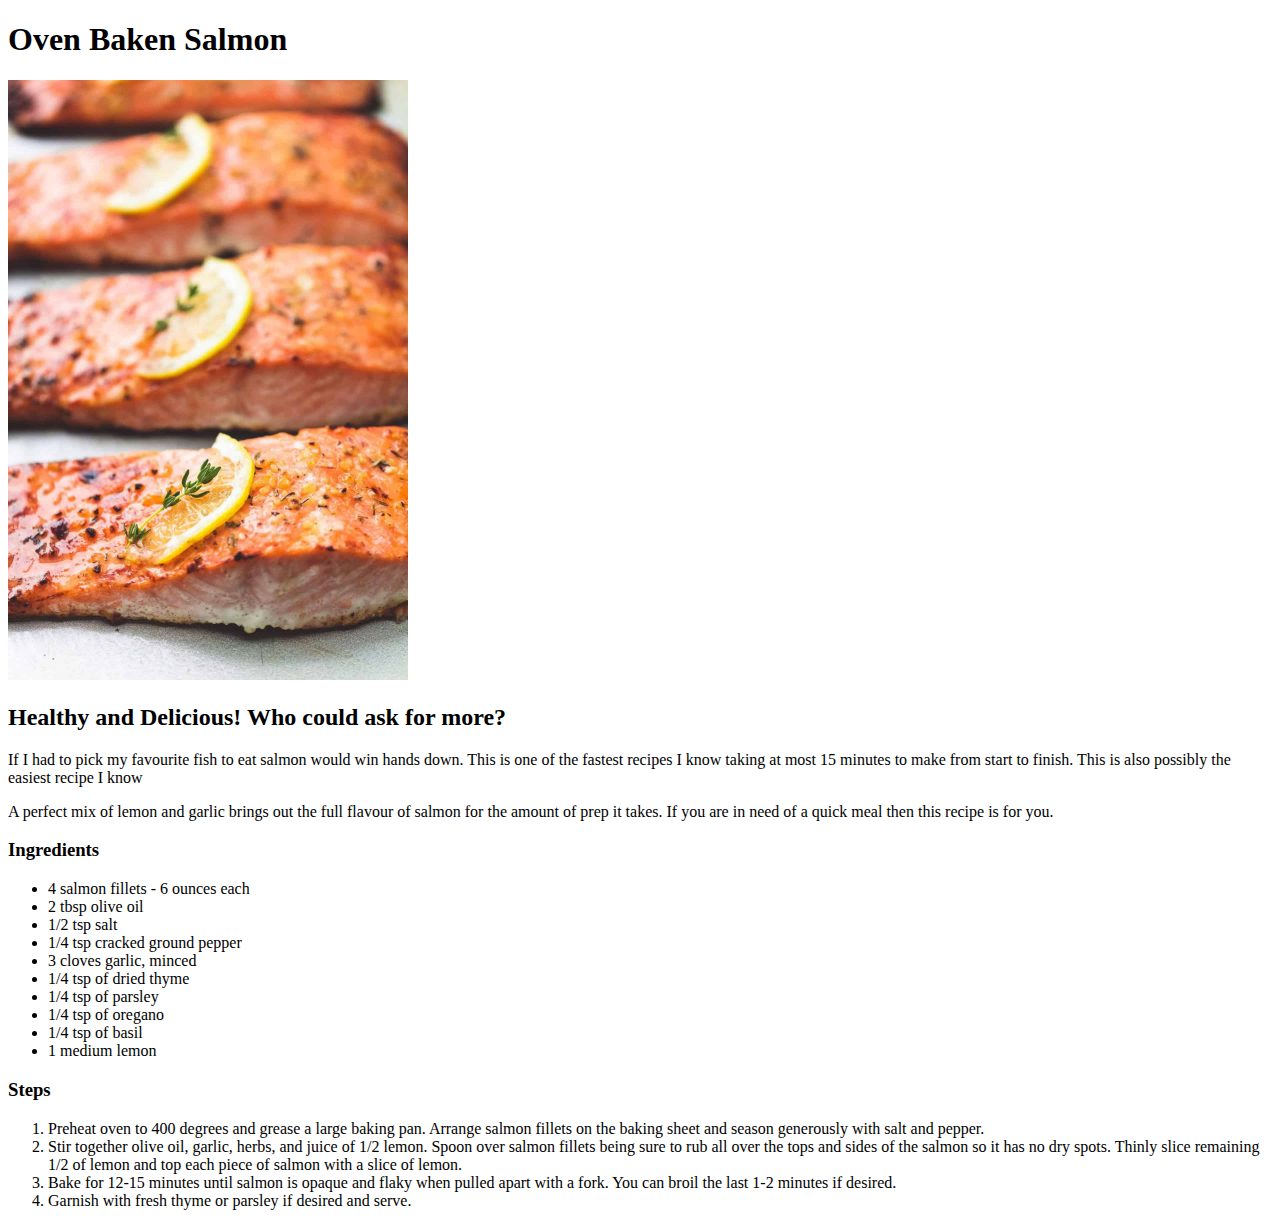
==== recipes/baked-salmon.html @ d7e359ca "Adds baked-salmon.html a recipe for oven baked salmon" ====
<!DOCTYPE html>
<html lang="en">
    <head>
        <meta charset="utf-8">
        <title>Oven Baken Salmon</title>
    </head>

    <body>
        <h1>Oven Baken Salmon</h1>

        <img src="../images/baked-salmon-image.jpg" alt="Oven Baked Salmon" width="400">
    
        <h2>Healthy and Delicious! Who could ask for more?</h2>

        <p>If I had to pick my favourite fish to eat salmon would win hands down.
            This is one of the fastest recipes I know taking at most 15 minutes
            to make from start to finish. This is also possibly the easiest recipe
            I know
        </p>

        <p>A perfect mix of lemon and garlic brings out the full flavour of salmon
            for the amount of prep it takes. If you are in need of a quick meal then
            this recipe is for you.
        </p>

        <h3>Ingredients</h3>

        <ul>
            <li>4 salmon fillets - 6 ounces each</li>
            <li>2 tbsp olive oil</li>
            <li>1/2 tsp salt</li>
            <li>1/4 tsp cracked ground pepper</li>
            <li>3 cloves garlic, minced</li>
            <li>1/4 tsp of dried thyme</li>
            <li>1/4 tsp of parsley</li>
            <li>1/4 tsp of oregano</li>
            <li>1/4 tsp of basil</li>
            <li>1 medium lemon</li>
        </ul>

        <h3>Steps</h3>

        <ol>
            <li>Preheat oven to 400 degrees and grease a large baking pan. Arrange 
                salmon fillets on the baking sheet and season generously with salt 
                and pepper.</li>

            <li>Stir together olive oil, garlic, herbs, and juice of 1/2 lemon. 
                Spoon over salmon fillets being sure to rub all over the tops and 
                sides of the salmon so it has no dry spots. Thinly slice remaining 
                1/2 of lemon and top each piece of salmon with a slice of lemon.</li>

            <li>Bake for 12-15 minutes until salmon is opaque and flaky when pulled 
                apart with a fork. You can broil the last 1-2 minutes if desired.</li>

            <li>Garnish with fresh thyme or parsley if desired and serve.</li>
        </ol>
    </body>
</html>
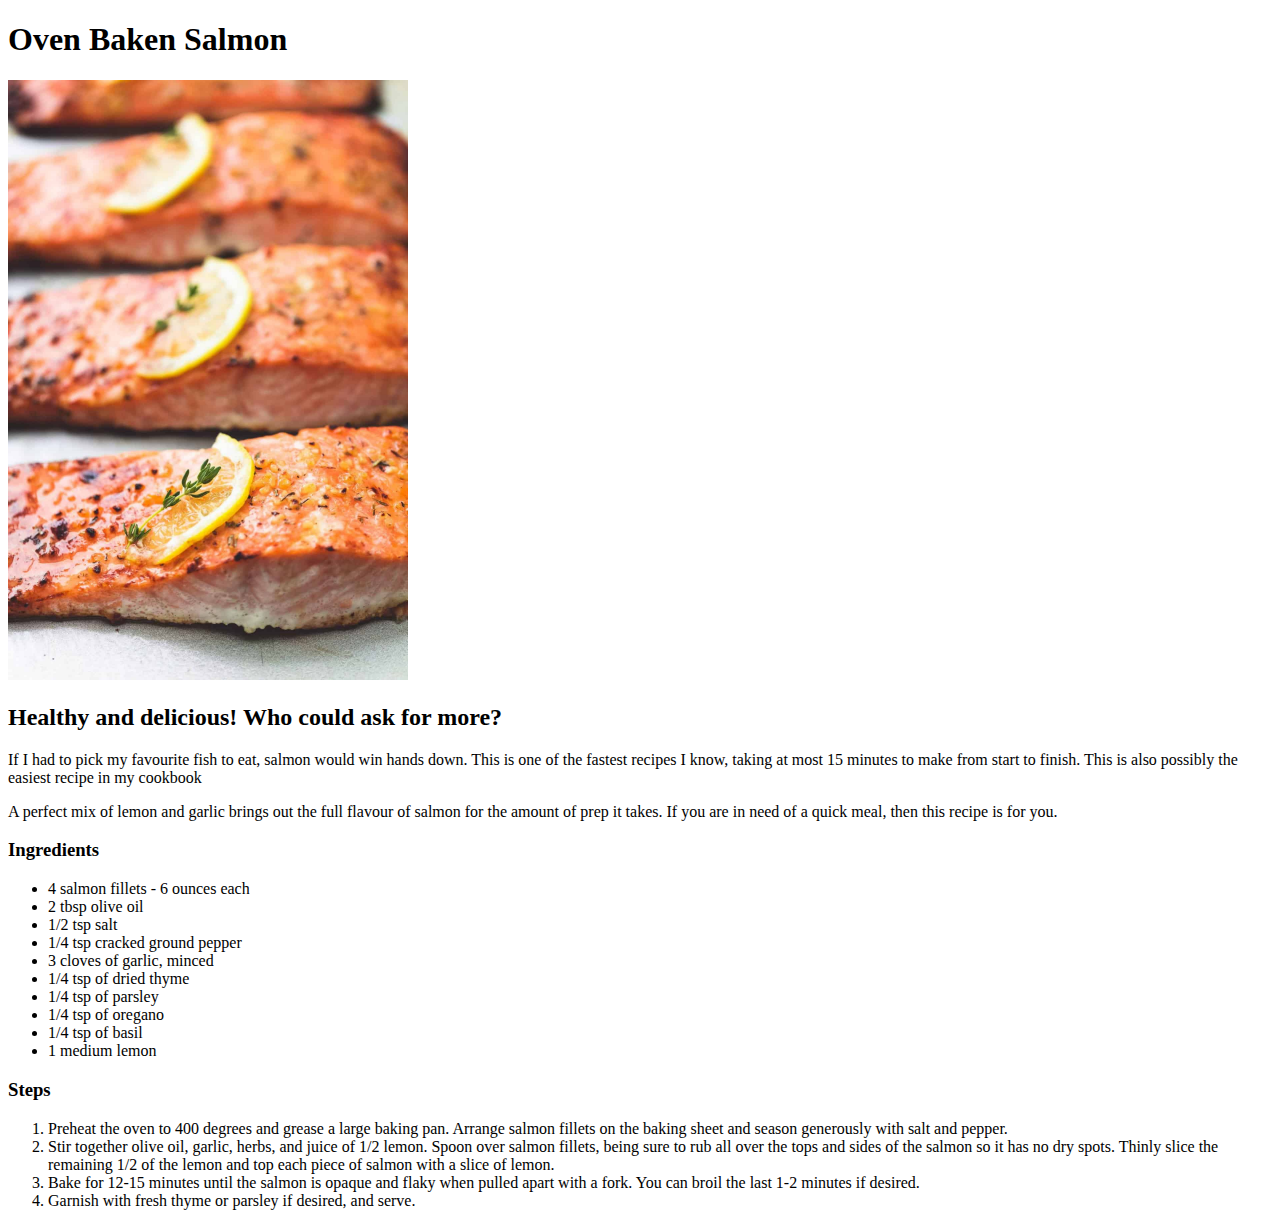
==== commit e6a7a2d7: "Fixes gramar among all files" ====
--- a/recipes/baked-salmon.html
+++ b/recipes/baked-salmon.html
@@ -10,16 +10,16 @@
 
         <img src="../images/baked-salmon-image.jpg" alt="Oven Baked Salmon" width="400">
     
-        <h2>Healthy and Delicious! Who could ask for more?</h2>
+        <h2>Healthy and delicious! Who could ask for more?</h2>
 
-        <p>If I had to pick my favourite fish to eat salmon would win hands down.
-            This is one of the fastest recipes I know taking at most 15 minutes
+        <p>If I had to pick my favourite fish to eat, salmon would win hands down.
+            This is one of the fastest recipes I know, taking at most 15 minutes
             to make from start to finish. This is also possibly the easiest recipe
-            I know
+            in my cookbook
         </p>
 
         <p>A perfect mix of lemon and garlic brings out the full flavour of salmon
-            for the amount of prep it takes. If you are in need of a quick meal then
+            for the amount of prep it takes. If you are in need of a quick meal, then
             this recipe is for you.
         </p>
 
@@ -30,7 +30,7 @@
             <li>2 tbsp olive oil</li>
             <li>1/2 tsp salt</li>
             <li>1/4 tsp cracked ground pepper</li>
-            <li>3 cloves garlic, minced</li>
+            <li>3 cloves of garlic, minced</li>
             <li>1/4 tsp of dried thyme</li>
             <li>1/4 tsp of parsley</li>
             <li>1/4 tsp of oregano</li>
@@ -41,19 +41,19 @@
         <h3>Steps</h3>
 
         <ol>
-            <li>Preheat oven to 400 degrees and grease a large baking pan. Arrange 
+            <li>Preheat the oven to 400 degrees and grease a large baking pan. Arrange 
                 salmon fillets on the baking sheet and season generously with salt 
                 and pepper.</li>
 
             <li>Stir together olive oil, garlic, herbs, and juice of 1/2 lemon. 
-                Spoon over salmon fillets being sure to rub all over the tops and 
-                sides of the salmon so it has no dry spots. Thinly slice remaining 
-                1/2 of lemon and top each piece of salmon with a slice of lemon.</li>
+                Spoon over salmon fillets, being sure to rub all over the tops and 
+                sides of the salmon so it has no dry spots. Thinly slice the remaining 
+                1/2 of the lemon and top each piece of salmon with a slice of lemon.</li>
 
-            <li>Bake for 12-15 minutes until salmon is opaque and flaky when pulled 
+            <li>Bake for 12-15 minutes until the salmon is opaque and flaky when pulled 
                 apart with a fork. You can broil the last 1-2 minutes if desired.</li>
 
-            <li>Garnish with fresh thyme or parsley if desired and serve.</li>
+            <li>Garnish with fresh thyme or parsley if desired, and serve.</li>
         </ol>
     </body>
 </html>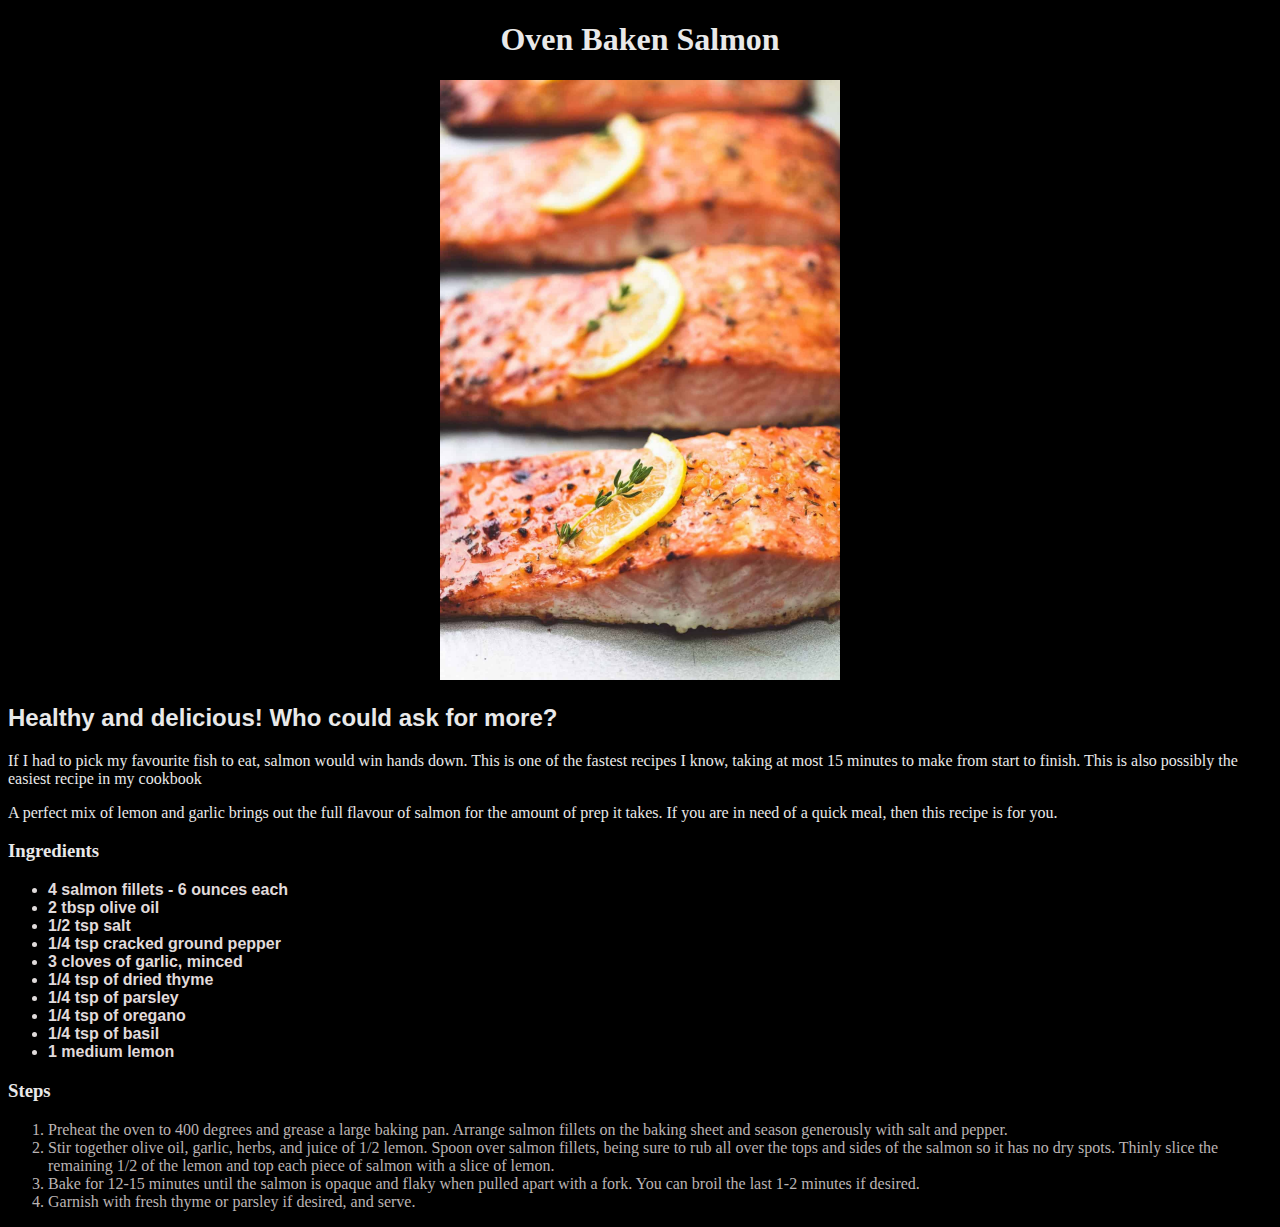
==== commit 5313f8c9: "-Changes website's appearance" ====
--- a/recipes/baked-salmon.html
+++ b/recipes/baked-salmon.html
@@ -3,6 +3,7 @@
     <head>
         <meta charset="utf-8">
         <title>Oven Baken Salmon</title>
+        <link rel="stylesheet" href="../style.css">
     </head>
 
     <body>
@@ -10,7 +11,7 @@
 
         <img src="../images/baked-salmon-image.jpg" alt="Oven Baked Salmon" width="400">
     
-        <h2>Healthy and delicious! Who could ask for more?</h2>
+        <h2 class="description">Healthy and delicious! Who could ask for more?</h2>
 
         <p>If I had to pick my favourite fish to eat, salmon would win hands down.
             This is one of the fastest recipes I know, taking at most 15 minutes
--- a/style.css
+++ b/style.css
@@ -0,0 +1,35 @@
+ul {
+    color: rgb(224, 219, 219);
+    font-size: 16px;
+    font-family: Arial, Helvetica, sans-serif;
+    font-weight: bold;
+}
+
+ol {
+    color: rgb(187, 180, 180);
+    font-size: 16px;
+    font-family: 'Times New Roman', Times, serif;
+    font-weight: lighter;
+}
+
+img {
+    height: auto;
+    width: 400px;
+    transform: translate(-50%);
+    margin-left: 50%;
+    text-align: center;
+}
+
+h1 {
+    text-align: center;
+}
+
+body{
+    background-color: rgb(0, 0, 0);
+    color: rgb(233, 233, 233);
+}
+
+.description {
+    font-weight: 900;
+    font-family: Impact, Haettenschweiler, 'Arial Narrow Bold', sans-serif;
+}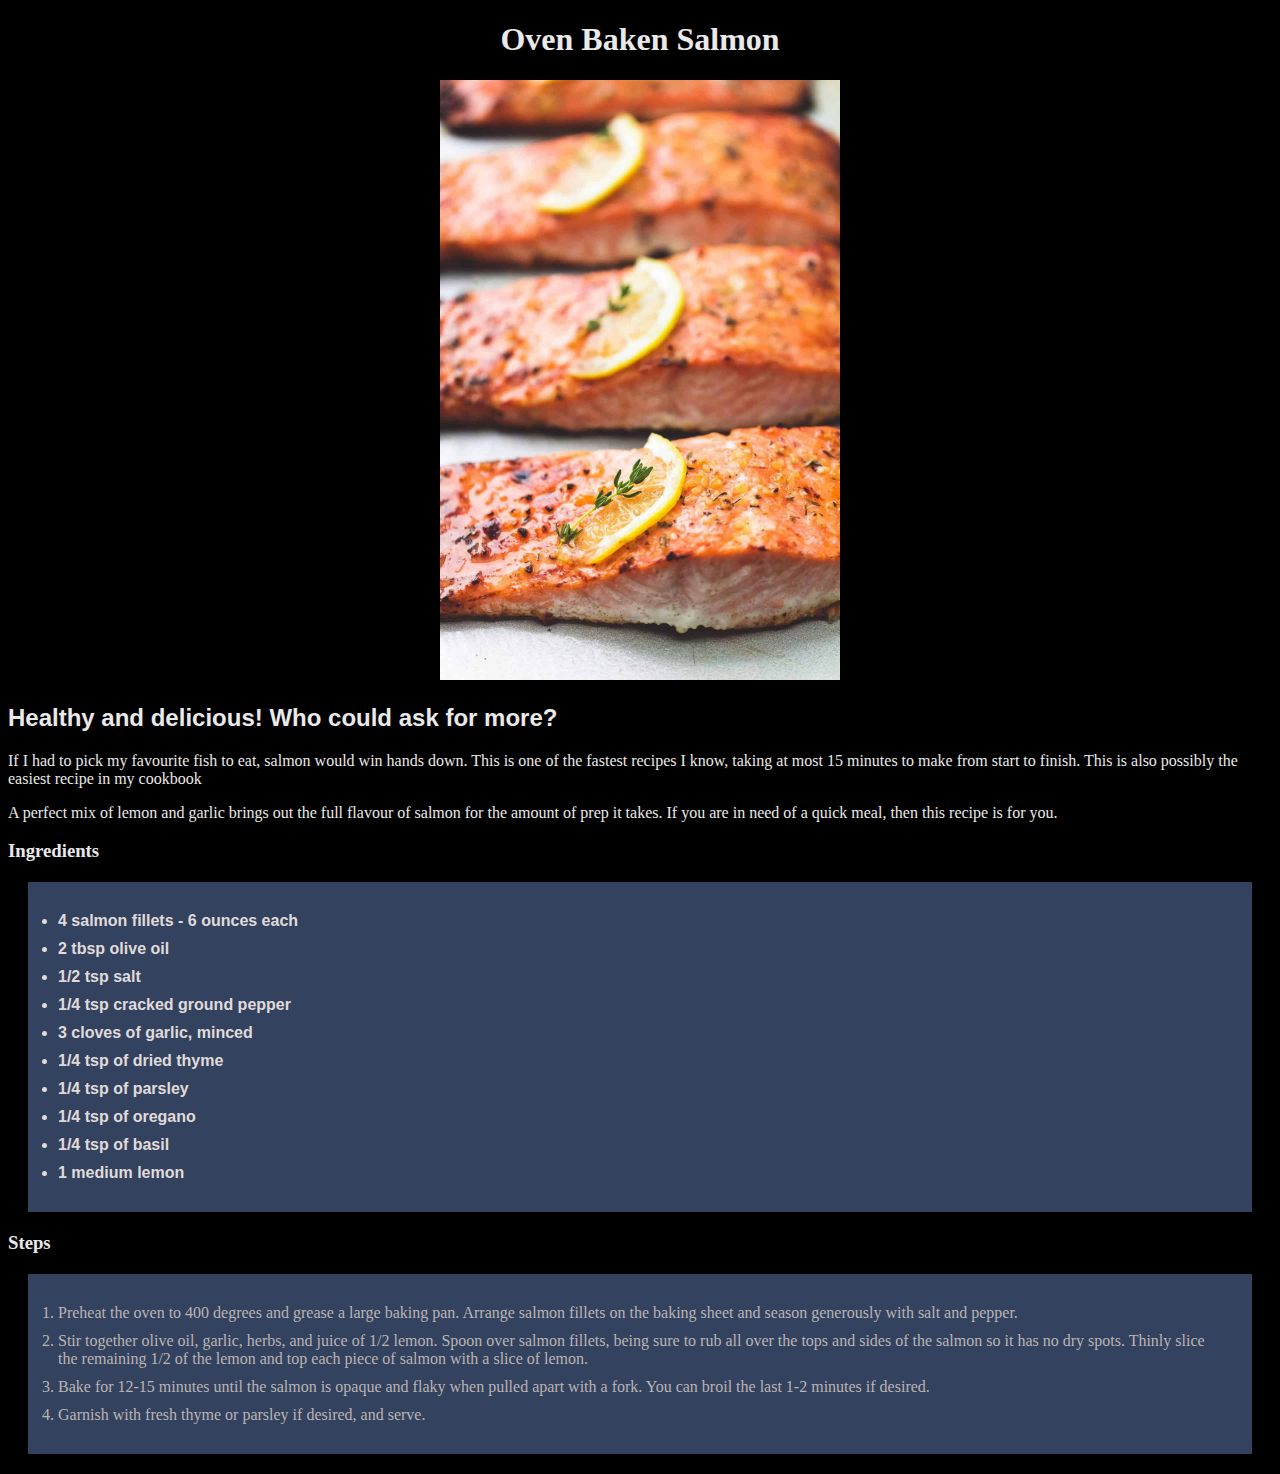
==== commit 30edb74f: "Adds blue background to various elements" ====
--- a/recipes/baked-salmon.html
+++ b/recipes/baked-salmon.html
@@ -26,7 +26,7 @@
 
         <h3>Ingredients</h3>
 
-        <ul>
+        <ul class="blueborder">
             <li>4 salmon fillets - 6 ounces each</li>
             <li>2 tbsp olive oil</li>
             <li>1/2 tsp salt</li>
@@ -41,7 +41,7 @@
 
         <h3>Steps</h3>
 
-        <ol>
+        <ol class="blueborder">
             <li>Preheat the oven to 400 degrees and grease a large baking pan. Arrange 
                 salmon fillets on the baking sheet and season generously with salt 
                 and pepper.</li>
--- a/style.css
+++ b/style.css
@@ -32,4 +32,20 @@
 .description {
     font-weight: 900;
     font-family: Impact, Haettenschweiler, 'Arial Narrow Bold', sans-serif;
+}
+
+a {
+    font-family: 'Times New Roman', Times, serif;
+    color: forestgreen;
+    font-size: 20px;
+}
+
+.blueborder{
+    background-color: rgb(51, 66, 94);
+    padding: 20px;
+    margin: 20px
+}
+
+li{
+    margin: 10px;
 }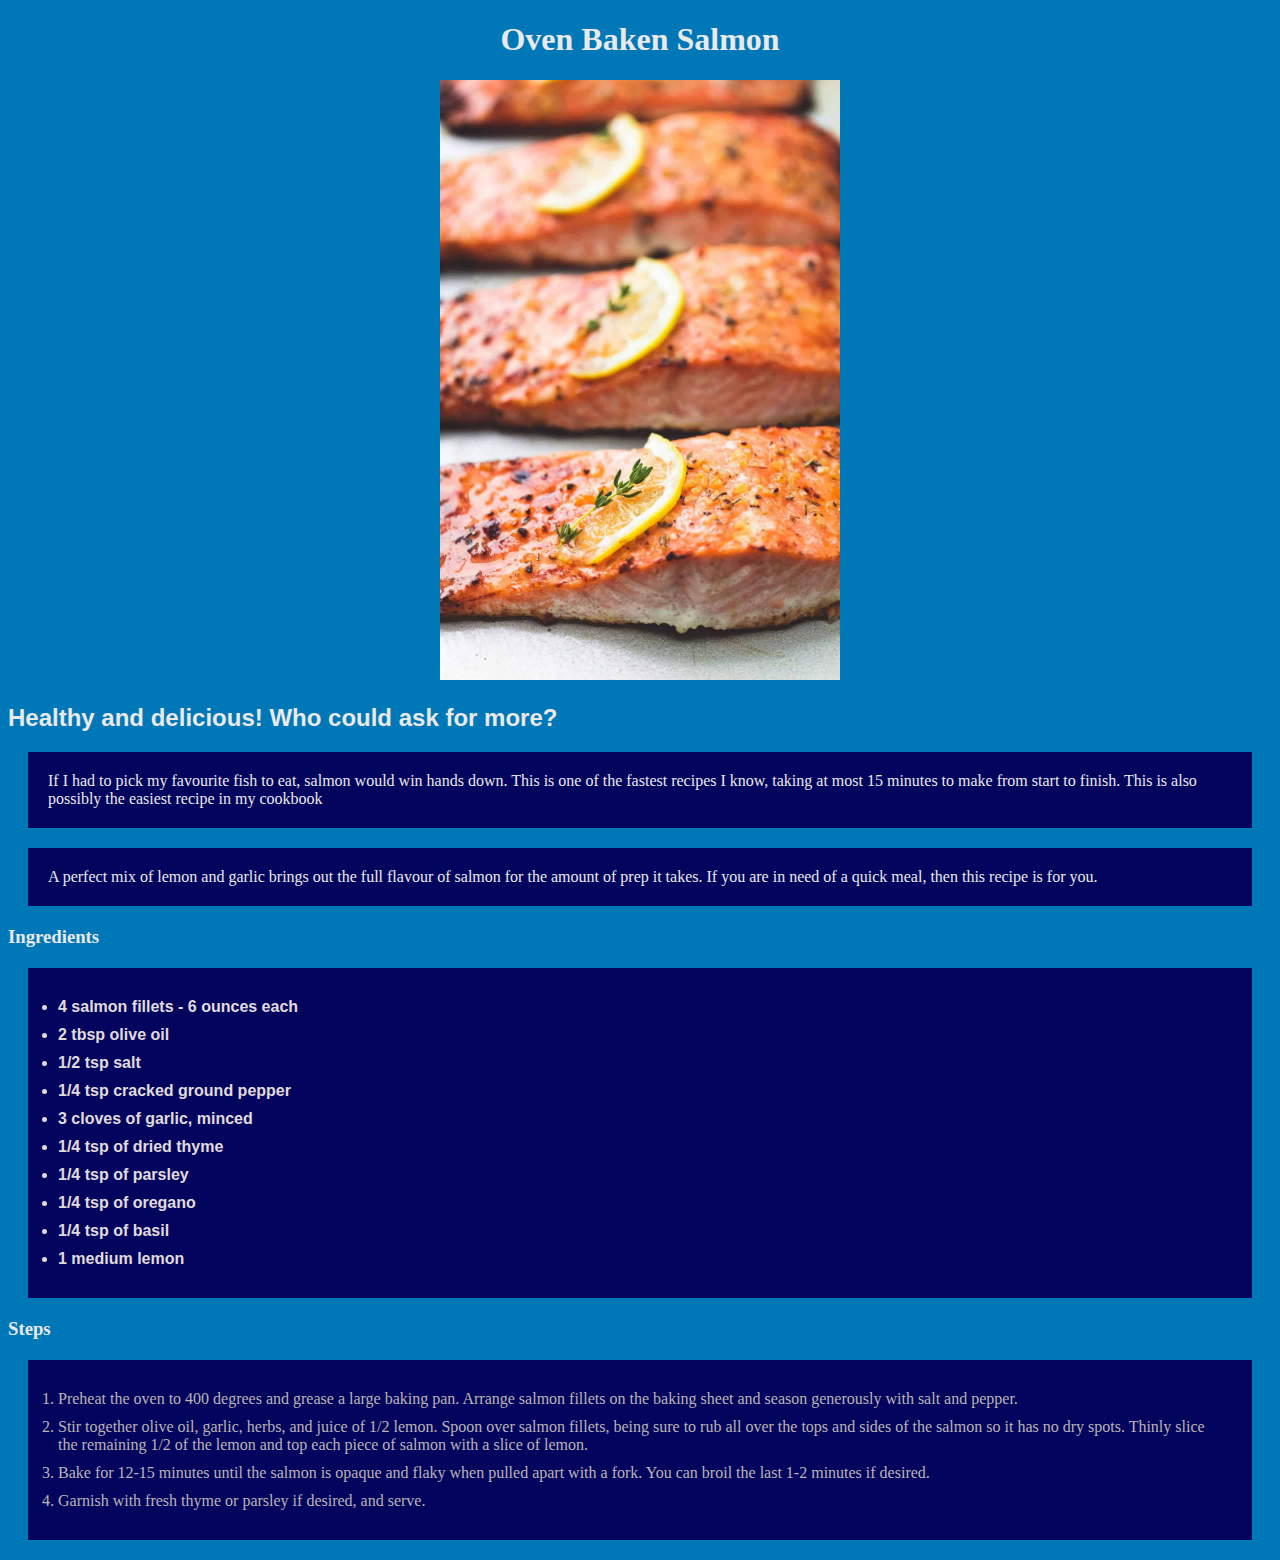
==== commit 64ce3b84: "Changes shade of blue for the background" ====
--- a/recipes/baked-salmon.html
+++ b/recipes/baked-salmon.html
@@ -13,13 +13,13 @@
     
         <h2 class="description">Healthy and delicious! Who could ask for more?</h2>
 
-        <p>If I had to pick my favourite fish to eat, salmon would win hands down.
+        <p class="blueborder">If I had to pick my favourite fish to eat, salmon would win hands down.
             This is one of the fastest recipes I know, taking at most 15 minutes
             to make from start to finish. This is also possibly the easiest recipe
             in my cookbook
         </p>
 
-        <p>A perfect mix of lemon and garlic brings out the full flavour of salmon
+        <p class="blueborder">A perfect mix of lemon and garlic brings out the full flavour of salmon
             for the amount of prep it takes. If you are in need of a quick meal, then
             this recipe is for you.
         </p>
--- a/style.css
+++ b/style.css
@@ -1,3 +1,5 @@
+
+
 ul {
     color: rgb(224, 219, 219);
     font-size: 16px;
@@ -25,7 +27,7 @@
 }
 
 body{
-    background-color: rgb(0, 0, 0);
+    background-color: rgb(0, 119, 182);
     color: rgb(233, 233, 233);
 }
 
@@ -41,11 +43,11 @@
 }
 
 .blueborder{
-    background-color: rgb(51, 66, 94);
+    background-color: rgb(3, 4, 94);
     padding: 20px;
     margin: 20px
 }
 
 li{
     margin: 10px;
-}+}
